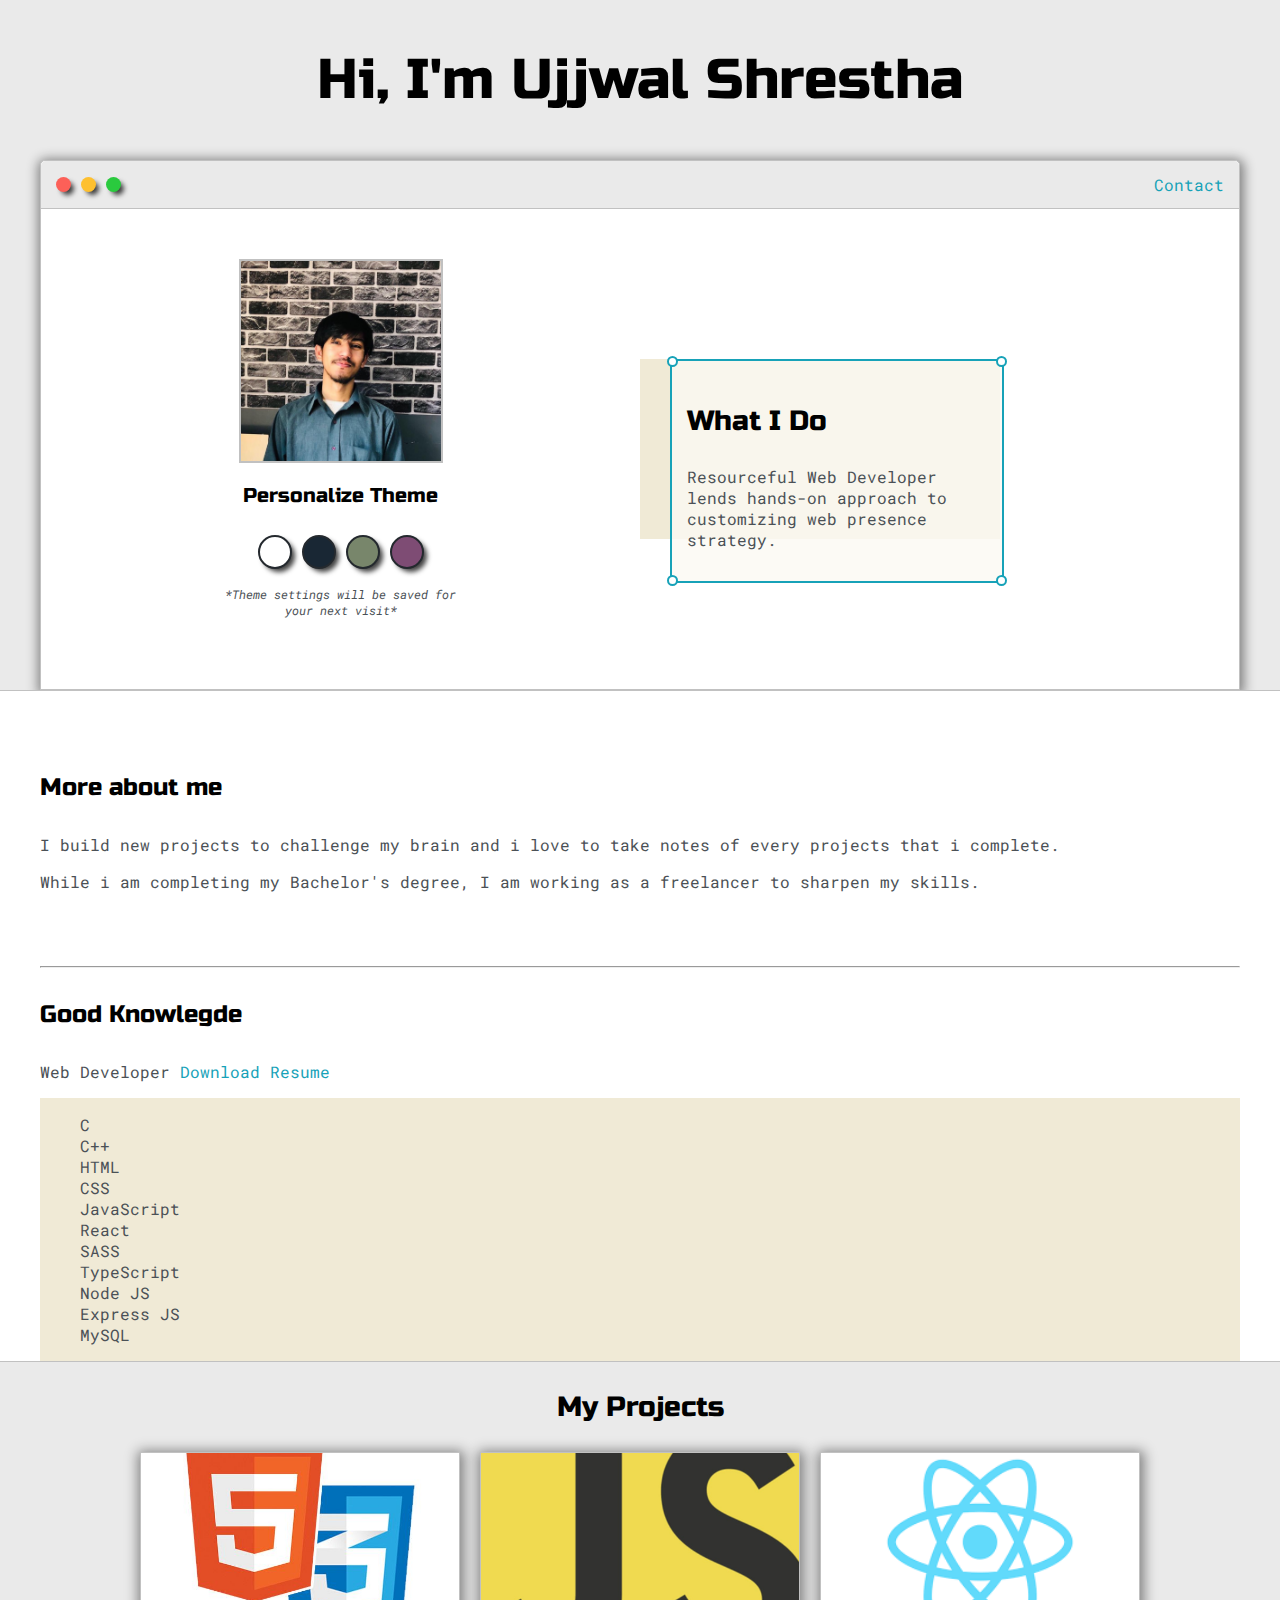
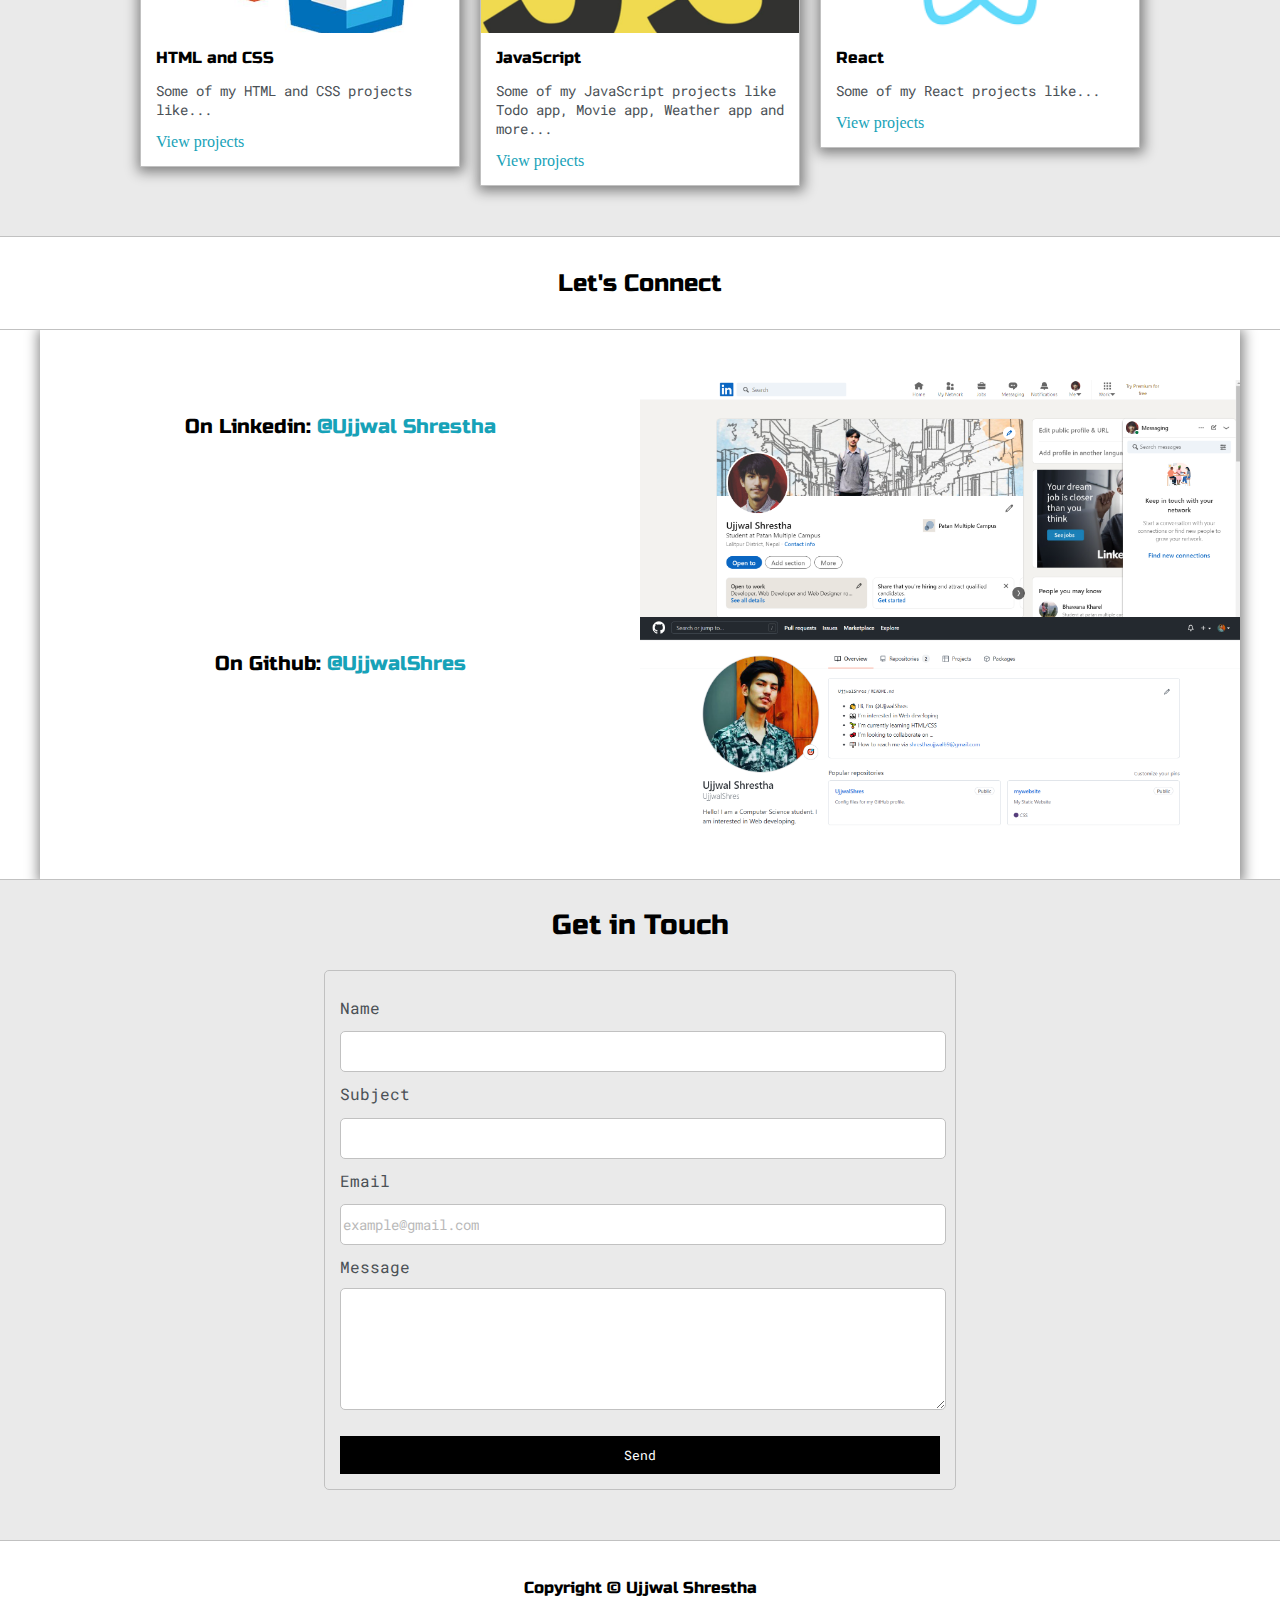
==== index.html @ 0189f9a9 "Add files via upload" ====
<!DOCTYPE html>
<html>
<head>
	<meta charset="utf-8">
	<meta name="viewport" content="width=device-width, initial-scale=1">
	<title>Ujjwal Shrestha</title>

	<link rel="preconnect" href="https://fonts.googleapis.com">
	<link href="https://fonts.googleapis.com/css2?family=Russo+One&display=swap" rel="stylesheet">

	<link rel="preconnect" href="https://fonts.googleapis.com">
	<link rel="preconnect" href="https://fonts.gstatic.com" crossorigin>
	<link href="https://fonts.googleapis.com/css2?family=Roboto+Mono:wght@500&family=Russo+One&display=swap" rel="stylesheet">

	<link rel="stylesheet" type="text/css" href="default.css">

	<link id="theme-style" rel="stylesheet" type="text/css" href="">
	<link rel="shortcut icon" type="image/png" href="images/u.png">
</head>
<body>
	<section class="s1">
		<div class="main-container">
			<div class="greeting-wrapper">
			<h1>Hi, I'm Ujjwal Shrestha</h1>
			</div>

			<div class="intro-wrapper">
				<div class="nav-wrapper">
					<div class="dots-wrapper">
						<div id="dot-1"	class="browser-dot">
						</div>

						<div id="dot-2"	class="browser-dot">	
						</div>

						<div id="dot-3"	class="browser-dot">	
						</div>

					</div>

					<ul id="navigation">
						<li><a href="tel:9808945558">Contact</a></li>

					</ul>
				</div>

				<div class="left-column">
					<img id="profile_pic" src="images/Ujjjwal.jpeg">
					<h5 style="text-align: center; line-height: 0;">Personalize Theme</h5>
					<div id="theme-option-wrapper">
						<div data-mode="light" id="light-mode" class="theme-dot">
						</div>
						<div data-mode="blue" id="blue-mode" class="theme-dot">
						</div>
						<div data-mode="green" id="green-mode" class="theme-dot">
						</div>
						<div data-mode="purple" id="purple-mode" class="theme-dot">
						</div>
					</div>	
						<p id="setting-note">*Theme settings will be saved for<br>your next visit*	</p>
					
				</div>

				<div class="right-column">
					<div id="preview-shadow">
						<div id="preview">
							<div id="corner-tl" class="corner"></div>
							<div id="corner-tr" class="corner"></div>
							<h3>What I Do</h3>
							<p>Resourceful Web Developer lends hands-on approach to customizing web presence strategy.</p>
							<div id="corner-br" class="corner"></div>
							<div id="corner-bl" class="corner"></div>
						</div>
					</div>
				</div>
			</div>
		</div>
	</section>

	<section class="s2">
		<div class="main-container">
			
			<div class="about-wrapper">
				<div class="about-me">
					<h4>More about me</h4>

					<p>I build new projects to challenge my brain and i love to take notes of every projects that i complete.</p>
					
					<p>While i am completing my Bachelor's degree, I am working as a freelancer to sharpen my skills.</p>


				</div>
			</div>

			<hr>

			<h4>Good Knowlegde</h4>

			<p>Web Developer <a target="_blank" href="Ujjwal shrestha resume.pdf">Download Resume</a></p>



			<div id="skills">
						<ul>
							<li>C</li>
							<li>C++</li>
							<li>HTML</li>
							<li>CSS</li>
							<li>JavaScript</li>
							<li>React</li>
							<li>SASS</li>
							<li>TypeScript</li>
							<li>Node JS</li>
							<li>Express JS</li>
							<li>MySQL</li>
						</ul>
					</div>
			

		</div>

	</section>

	<section class="s1">
		<div class="main-container">
			<h3 style="text-align: center;">My Projects</h3>

			<div class="post-wrapper">

				<div>
					<div class="post">
						<img src="images/html css.jpg" class="thumbnail">
						<div class="post-preview">
							<h6 class="post-title">HTML and CSS</h6>
							<p class="post-intro">Some of my HTML and CSS projects like...</p>
							<a href="html-css-projects.html" target="_blank">View projects</a>
						</div>
					</div>
				</div>

				<div>
					<div class="post">
						<img src="images/java.jpg" class="thumbnail">
						<div class="post-preview">
							<h6 class="post-title">JavaScript</h6>
							<p class="post-intro">Some of my JavaScript projects like Todo app, Movie app, Weather app and more...</p>
							<a href="js-projects.html" target="_blank">View projects</a>
						</div>
					</div>
				</div>

				<div>
					<div class="post">
						<img src="images/react.png" class="thumbnail">
						<div class="post-preview">
							<h6 class="post-title">React</h6>
							<p class="post-intro">Some of my React projects like...</p>
							<a href="react-projects.html" target="_blank">View projects</a>
						</div>
					</div>
				</div>

				
			

			</div>

		</div>
	</section>


	<section class="s2">
		<div class="main-container">
			<h4 style="text-align: center;">Let's Connect</h4>


		</div>
	</section>

	<section class="s2">
		<div class="main-container">
			<div class="social-links">
				<h5>On Linkedin: <a target="_blank" href="www.linkedin.com/in/ujjwal-shrestha-6b7499226">@Ujjwal Shrestha</a></h5>
				<img id="social_img" src="images/linkedin.png">

				<h5>On Github: <a target="_blank" href="https://github.com/UjjwalShres">@UjjwalShres</a></h5>
				<img id="social_img" src="images/github.png">



				
			</div>
		</div>
	</section>

	<section class="s1">
		<div class="main-container">
			<h3 style="text-align: center;">Get in Touch</h3>

			<form id="contact-form" action="https://formsubmit.co/shresthaujjwal69@email.com" method="POST">
				<input type="hidden" name="_template" value="table">
				<input type="hidden" name="_captcha" value="false">
				<label>Name
				<input class="input-field" type="text" name="name" required>
				</label>

				<label>Subject
				<input class="input-field" type="text" name="subject" required>
				</label>

				<label>Email
				<input class="input-field" type="email" name="email" required placeholder="example@gmail.com">
				</label>

				<label>Message
				<textarea class="input-field" name="message"></textarea> 
				</label>

				<input id="submit-btn" type="submit" value="Send">

			</form>
		</div>
	</section>

	<section class="s2">
		<div class="main-container">
			<h6 style="text-align: center;">Copyright © Ujjwal Shrestha</h6>


		</div>
	</section>

	<script type="text/javascript" src="script.js"></script>

</body>
</html>
---- default.css ----
:root{
	--mainColor: #eaeaea;
	--secondaryColor: #fff;

	--borderColor: #c1c1c1;

	--mainText: black;
	--secondaryText: #4b5156;

	--themeDotBorder: #24292e;
	--previewBg:rgb(251, 249, 243, 0.8);
	--previewShadow: #f0ead6;
	--buttonColor: black;
}


html, body{
padding: 0;
margin: 0;
}

body *{
	transition: 0.3s;
}

h1, h2, h3, h4, h5, h6, strong {
	color: var(--mainText);
	font-family: 'Russo One', sans-serif;
	font-weight: 500;

}

p, li, span, label, input, textarea{
	color: var(--secondaryText);
	font-family: 'Roboto Mono', monospace;
}

a{
	text-decoration: none;
	color: #17a2b8;

}

ul{
	list-style: none;

}

h1 { font-size: 56px; }
h2 { font-size: 36px; }
h3 { font-size: 28px; }
h4 { font-size: 24px; }
h5 { font-size: 20px; }
h6 { font-size: 16px; }


.s1{
	background-color: var(--mainColor);
	border-bottom:1px solid var(--borderColor);
	overflow: auto;
}

.s2{
	background-color: var(--secondaryColor);
	border-bottom:1px solid var(--borderColor);
	overflow: auto;

}

.main-container{
	width: 1200px;
	margin: 0 auto;

}

.greeting-wrapper{
	display: grid;
	text-align: center;
	align-content: center;
	min-height: 10em;
}

.intro-wrapper{
	background-color: var(--secondaryColor);
	border: 1px solid var(--borderColor);
	border-radius: 5px 5px 0 0;

	box-shadow: 1px 2px 12px 3px rgba(0,0,0,0.46);
-webkit-box-shadow: 1px 2px 12px 3px rgba(0,0,0,0.46);
-moz-box-shadow: 1px 2px 12px 3px rgba(0,0,0,0.46);

	display: grid;
	grid-template-columns: 1fr 1fr;
	grid-template-rows: 3em 30em;
	grid-template-areas: 
		'nav-wrapper nav-wrapper'
		'left-column right-column'
		;


}

.nav-wrapper{
	border-radius: 5px 5px 0 0;
	grid-area: nav-wrapper;
	border-bottom: 1px solid var(--borderColor);
	display: flex;
	justify-content: space-between;
	align-items: center;
	background-color: var(--mainColor);

}

#navigation{
	color: var(--mainText);
}

#navigation{
	margin: 0;
	padding: 10px;
}

#navigation li{
	display: inline-block;
	margin-right: 5px;
	margin-left: 5px;
}

.dots-wrapper{
	display: flex;
	padding: 10px;

}

#dot-1{
	background-color: #FC6058;
}

#dot-2{
	background-color: #FEC02F;
}

#dot-3{
	background-color: #2ACA3E;
}

.browser-dot{
	background-color: black;
	height: 15px;
	width: 15px;
	border-radius: 50%;
	margin: 5px;

	box-shadow: 4px 4px 5px -1px rgba(0,0,0,0.75);
-webkit-box-shadow: 4px 4px 5px -1px rgba(0,0,0,0.75);
-moz-box-shadow: 4px 4px 5px -1px rgba(0,0,0,0.75);
}

.left-column{
	grid-area: left-column;
	padding-top: 50px;
	padding-bottom: 50px;
	
}

#profile_pic{
	display: block;
	margin: 0 auto;

	height: 200px;
	width: 200px;
	object-fit: cover;
	border: 2px solid var(--borderColor);
}

#theme-option-wrapper{
	display: flex;
	justify-content: center;
}

.theme-dot{
	height: 30px;
	width: 30px;
	background-color: black;
	border-radius: 50%;

	margin: 5px;
	border: 2px solid var(--themeDotBorder);

	box-shadow: 4px 4px 5px -1px rgba(0,0,0,0.75);
-webkit-box-shadow: 4px 4px 5px -1px rgba(0,0,0,0.75);
-moz-box-shadow: 4px 4px 5px -1px rgba(0,0,0,0.75);
	cursor: pointer;

}

.theme-dot:hover{
	border-width: 5px;
}

#light-mode{
	background-color: #fff;
}
#blue-mode{
	background-color: #192734;
}
#green-mode{
	background-color: #78866b;
}
#purple-mode{
	background-color: #7E4C74;
}

#setting-note{
	font-size: 12px;
	font-style: italic;
	text-align: center;
}


.right-column{
	grid-area: right-column;
	display: grid;
	align-content: center;

	padding-top: 50px;
	padding-bottom: 50px;
}

#preview-shadow{
	background-color: var(--previewShadow);
	width: 300px;
	height: 180px;
	padding-left: 30px;
	padding-right: 30px;
}

#preview{
	width: 300px;
	border: 2px solid #17a2b8;
	background-color: var(--previewBg);
	padding: 15px;
	position: relative;

}

.corner{
	width: 7px;
	height: 7px;
	border-radius: 50%;
	border: 2px solid #17a2b8;
	background-color: #fff;
	position: absolute;

}

#corner-tl{
	top: -5px;
	left: -5px;
}

#corner-tr{
	top: -5px;
	right: -5px;
}

#corner-bl{
	bottom: -5px;
	left: -5px;
}

#corner-br{
	bottom: -5px;
	right: -5px;
}

.about-wrapper{
	display: grid;
	grid-template-columns: repeat(auto-fit, minmax(320px, 1fr));
	padding-top: 50px;
	padding-bottom: 50px;
}

#skills{
	display: flex;
	background-color: var(--previewShadow);
}

.social-links{
	display: grid;
	align-content: center;
	text-align: center;
	grid-template-columns: 1fr 1fr;

	padding-top: 50px;
	padding-bottom: 50px;
	box-shadow: 1px 2px 12px 3px rgba(0,0,0,0.46);
-webkit-box-shadow: 1px 2px 12px 3px rgba(0,0,0,0.46);
-moz-box-shadow: 1px 2px 12px 3px rgba(0,0,0,0.46);
}

#social_img{
	width: 100%;
	height: 50;

}

#contact-form{
	display: block;
	max-width: 600px;
	margin: 0 auto;
	border: 1px solid var(--borderColor);
	padding: 15px;
	border-radius: 5px;
	background-color: var(--mainColor);
	margin-bottom: 50px;
}

#contact-form label{
	line-height: 2.7em;
}

#contact-form textarea{
	min-height: 100px;
	font-size: 14px;
}

.input-field{
	width: 100%;
	padding-top: 10px;
	padding-bottom: 10px;
	background-color: var(--secondaryColor);
	border-radius: 5px;
	border: 1px solid var(--borderColor);
	font-size: 14px;
}


#submit-btn{
	margin-top: 10px;
	width: 100%;
	padding-top: 10px;
	padding-bottom: 10px;
	color: #fff;
	background-color: var(--buttonColor);
	border: none;
}

.post-wrapper{
	display: grid;
	grid-template-columns: repeat(auto-fit, 320px);
	gap: 20px;
	justify-content: center;
	padding-bottom: 50px;
}

.thumbnail{
	display: block;
	width: 100%;
	height: 180px;
	object-fit: cover;
}

.post{
	border: 1px solid var(--borderColor);
	-webkit-box-shadow: 1px 2px 12px 3px rgba(0,0,0,0.46);
-moz-box-shadow: 1px 2px 12px 3px rgba(0,0,0,0.46);
}

.post-preview{
	background-color: #fff;
	padding: 15px;
}

.post-title{
	color: black;
	margin: 0px;
}

.post-intro{
	color: #4b5156;
	font-size: 14px;
}

::placeholder{
	opacity: 0.5;
}

@media screen and (max-width: 1200px){
	.main-container{
		width: 95%;
	}
}

@media screen and (max-width: 800px){
	.intro-wrapper{
	grid-template-columns: 1fr;
	grid-template-areas: 
		'nav-wrapper'
		'left-column' 
		'right-column'
		;
	}

	.right-column{
		justify-content: center;
	}
}
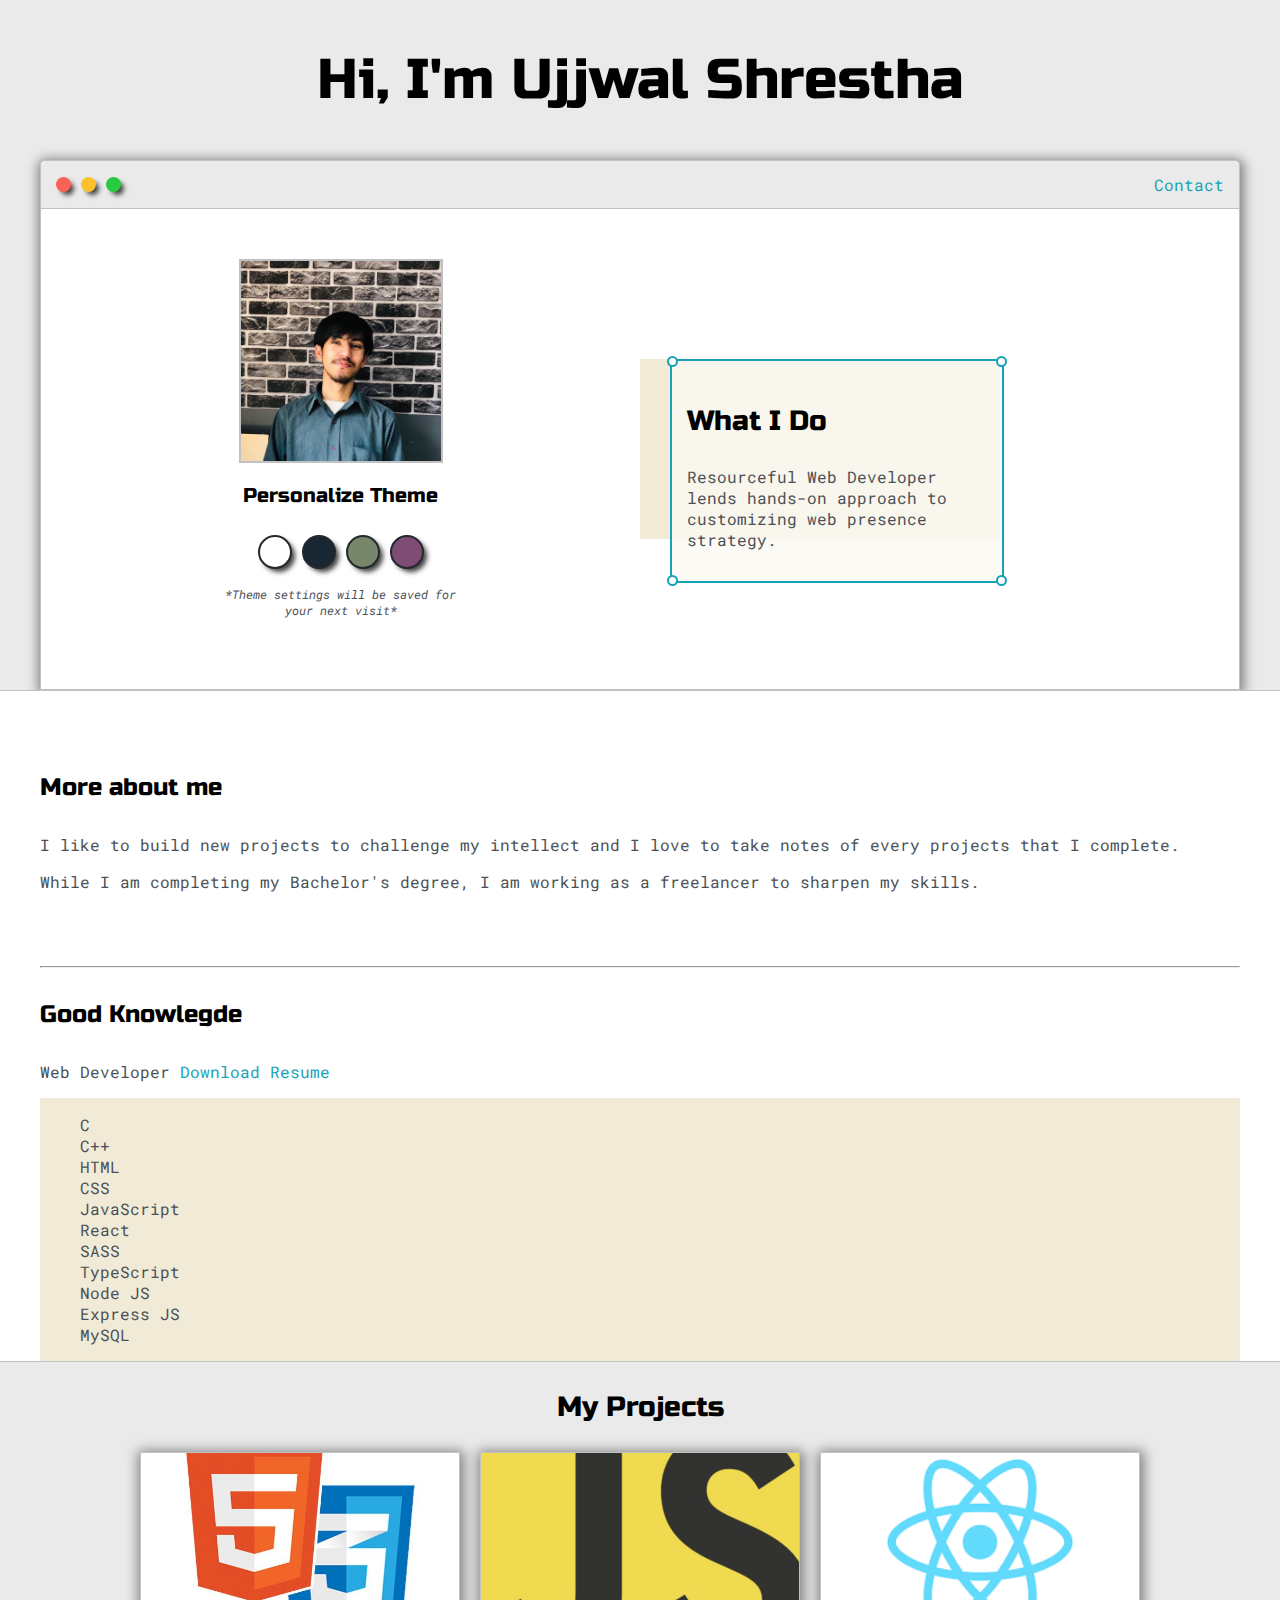
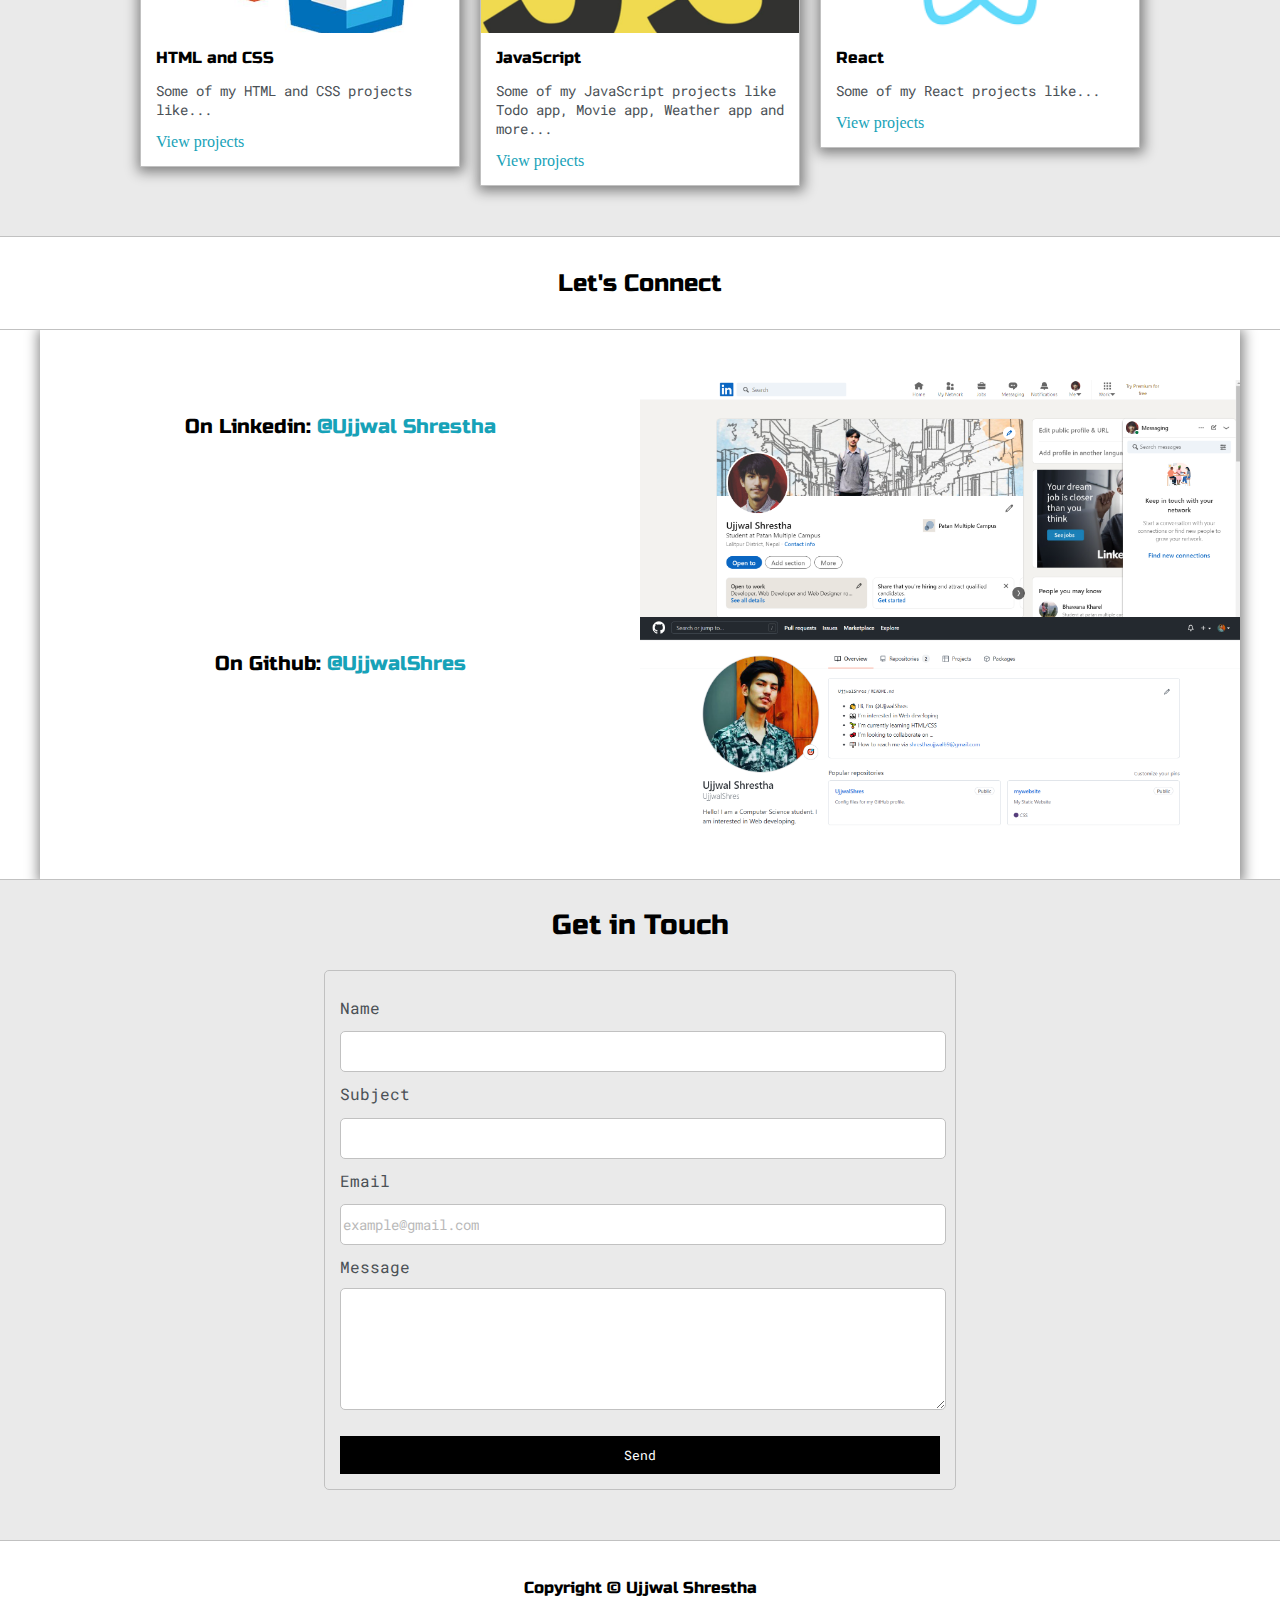
==== commit 75465950: "Update index.html" ====
--- a/index.html
+++ b/index.html
@@ -85,9 +85,9 @@
 				<div class="about-me">
 					<h4>More about me</h4>
 
-					<p>I build new projects to challenge my brain and i love to take notes of every projects that i complete.</p>
+					<p>I like to build new projects to challenge my intellect and I love to take notes of every projects that I complete.</p>
 					
-					<p>While i am completing my Bachelor's degree, I am working as a freelancer to sharpen my skills.</p>
+					<p>While I am completing my Bachelor's degree, I am working as a freelancer to sharpen my skills.</p>
 
 
 				</div>
@@ -97,7 +97,7 @@
 
 			<h4>Good Knowlegde</h4>
 
-			<p>Web Developer <a target="_blank" href="Ujjwal shrestha resume.pdf">Download Resume</a></p>
+			<p>Web Developer <a target="_blank" href="Ujjwal Shrestha Resume.pdf">Download Resume</a></p>
 
 
 
@@ -234,4 +234,4 @@
 	<script type="text/javascript" src="script.js"></script>
 
 </body>
-</html>+</html>
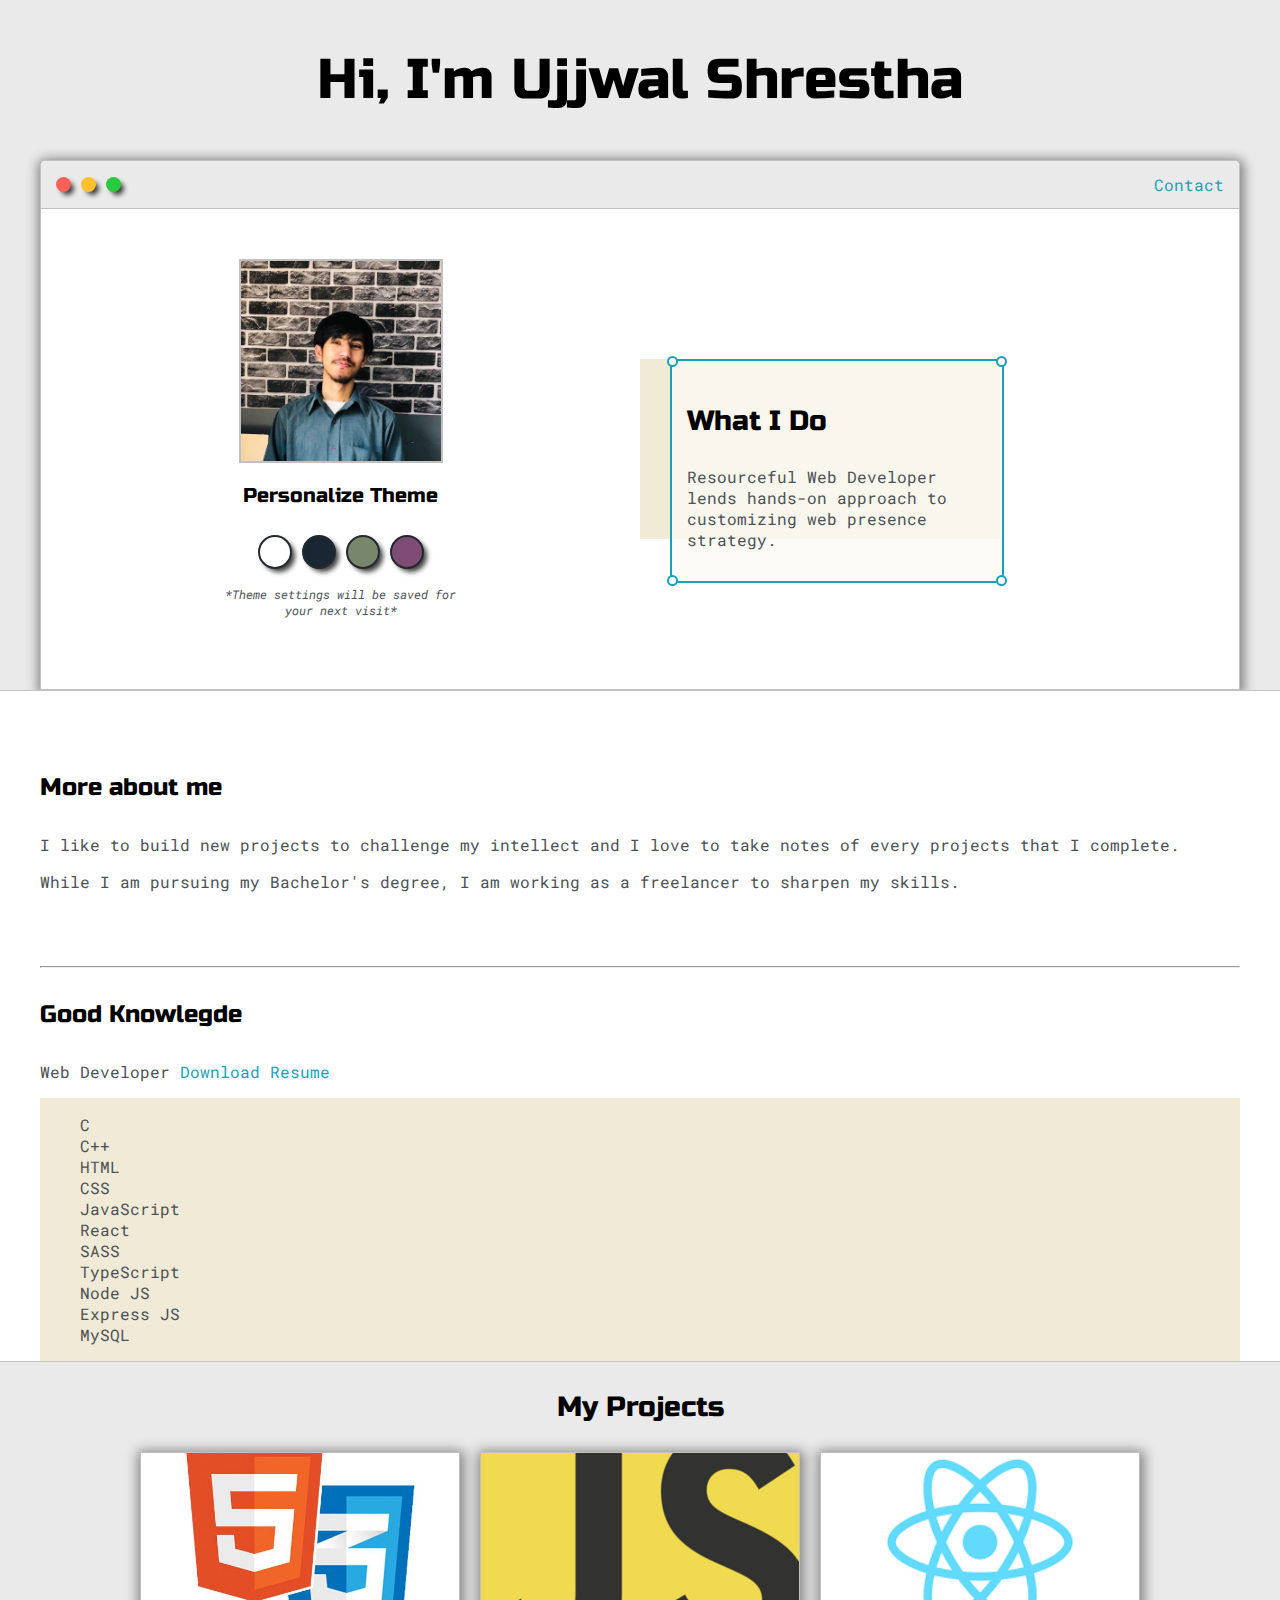
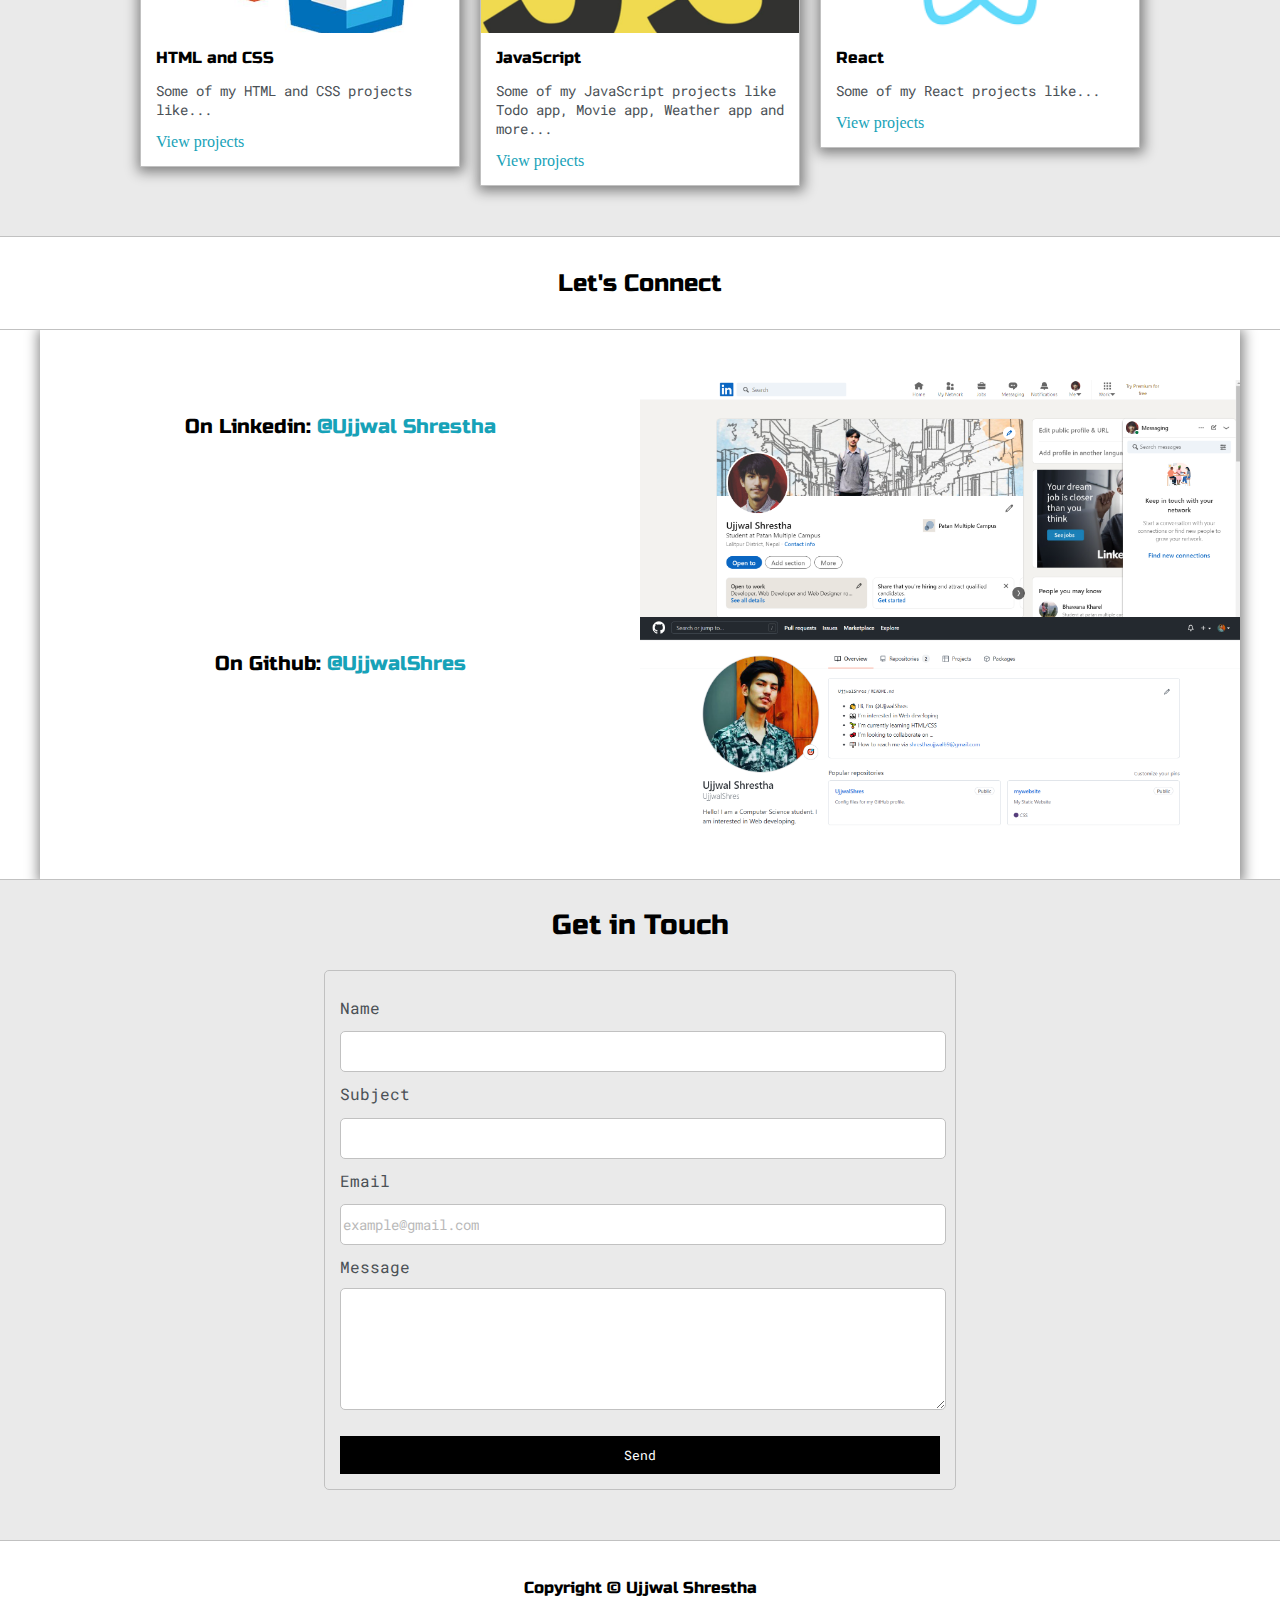
==== commit 45ec9f2c: "Update index.html" ====
--- a/index.html
+++ b/index.html
@@ -87,7 +87,7 @@
 
 					<p>I like to build new projects to challenge my intellect and I love to take notes of every projects that I complete.</p>
 					
-					<p>While I am completing my Bachelor's degree, I am working as a freelancer to sharpen my skills.</p>
+					<p>While I am pursuing my Bachelor's degree, I am working as a freelancer to sharpen my skills.</p>
 
 
 				</div>
